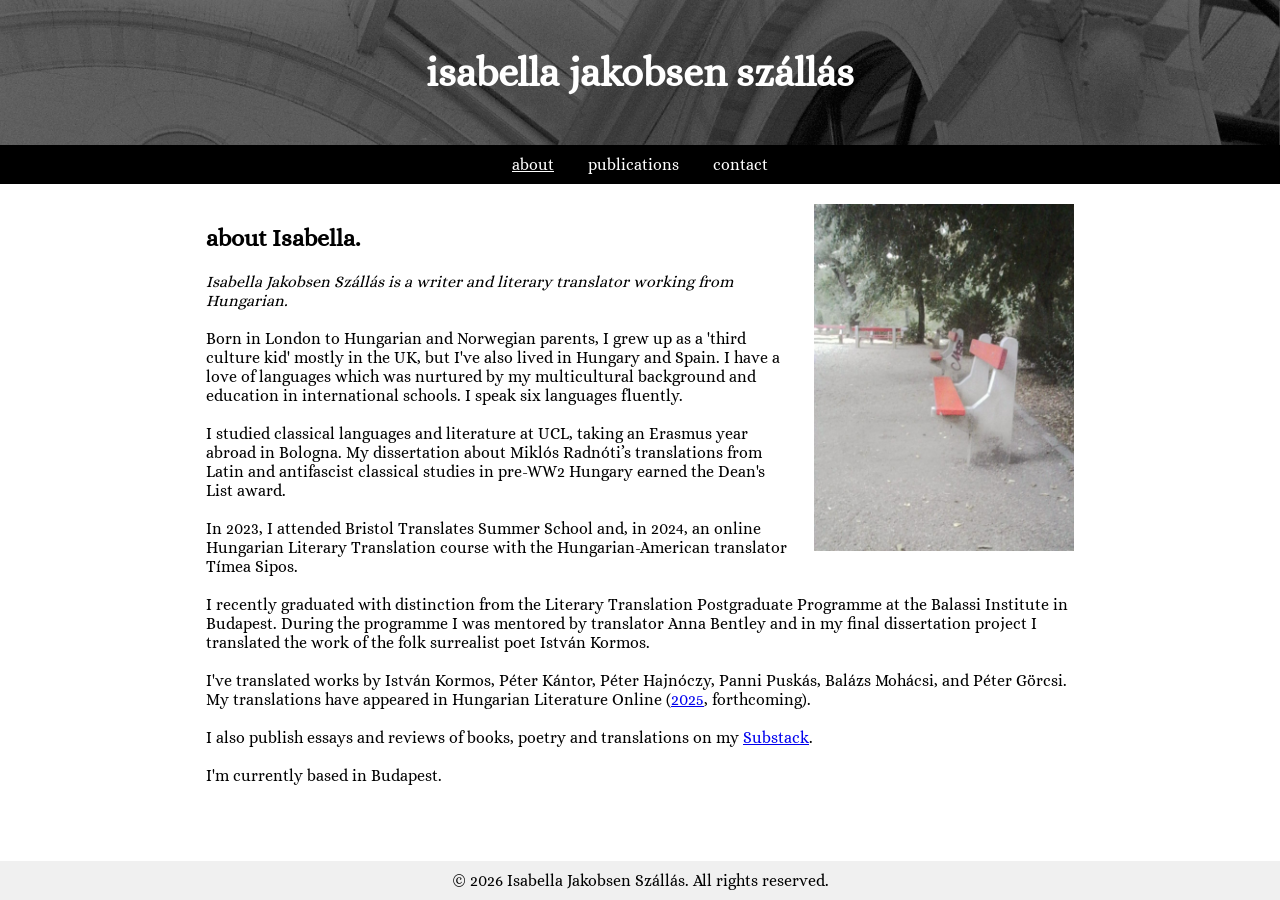
==== about.html @ 347dddb1 "layout changes with new pages added three pages to the navigation of the site: about, publications, " ====
<!DOCTYPE html>
<html>
<head>
	<meta charset="utf-8">
	<meta name="viewport" content="width=device-width, initial-scale=1">
	<title>About — Isabella Jakobsen Szállás</title>
    <link href="https://fonts.googleapis.com/css2?family=Alice&display=swap" rel="stylesheet">
    <link rel="stylesheet" href="style.css">
</head>

<body>

    <!-- Header -->
<header>
    <div class="overlay">
        <h1><a href="index.html">isabella jakobsen szállás</a></h1>
    </div>
</header>

    <!-- Nav -->
    <nav>
        <a href="about.html" class="active">about</a>
        <a href="publications.html">publications</a>
        <a href="contact.html">contact</a>
    </nav>

    <!-- Main Content -->
    <div class="container">
        <div class="pos_cen">
            <img class="img_deg" src="images/red-bench.jpg" />
            <h2>about Isabella.</h2>
	    <p> <i>Isabella Jakobsen Szállás is a writer and literary translator working from Hungarian. </i> </br>
</br>
Born in London to Hungarian and Norwegian parents, I grew up as a 'third culture kid' mostly in the UK, but I've also lived in Hungary and Spain. I have a love of languages which was nurtured by my multicultural background and education in international schools. I speak six languages fluently. </br>
</br>
I studied classical languages and literature at UCL, taking an Erasmus year abroad in Bologna. My dissertation about Miklós Radnóti’s translations from Latin and antifascist classical studies in pre-WW2 Hungary earned the Dean's List award. </br>
</br>
In 2023, I attended Bristol Translates Summer School and, in 2024, an online Hungarian Literary Translation course with the Hungarian-American translator Tímea Sipos. </br>
</br>
I recently graduated with distinction from the Literary Translation Postgraduate Programme at the Balassi Institute in Budapest. During the programme I was mentored by translator Anna Bentley and in my final dissertation project I translated the work of the folk surrealist poet István Kormos. </br>
</br>
I've translated works by István Kormos, Péter Kántor, Péter Hajnóczy, Panni Puskás, Balázs Mohácsi, and Péter Görcsi. My translations have appeared in Hungarian Literature Online (<a href="https://hlo.hu/new-work/panni-puskas-self-pity-in-the-backwaters-of-szigetkoz.html" target="_blank">2025</a>, forthcoming). </br>
</br>
I also publish essays and reviews of books, poetry and translations on my <a href="https://substack.com/@isabellajsz" target="_blank">Substack</a>. </br>
</br>
I'm currently based in Budapest.</p>
        </div>
    </div>

    <!-- Footer -->
    <footer class="footer">
        &copy; 2026 Isabella Jakobsen Szállás. All rights reserved.
    </footer>
</body>
</html>
---- style.css ----
/* General Styles */
html, body {
    height: 100%;
    margin: 0;
}

body {
    display: flex;
    flex-direction: column;
    min-height: 100vh;
    font-family: 'Alice', serif;
    background-color: #ffffff;
    color: #000000;
}

header {
    position: relative;
    height: 200px;
    background-image: url("images/header.jpg");
    background-repeat: no-repeat;
    background-size: cover;
    background-position: center top; /* try: center center, center bottom, left center, right 30%, etc */
}

header .overlay {
    position: absolute;
    top: 0;
    left: 0;
    width: 100%;
    height: 100%;
    background-color: rgba(0, 0, 0, 0.5);
    display: flex;
    align-items: center;
    justify-content: center;
}

header h1 {
    color: #ffffff;
    font-size: 2.5em;
    margin: 0;
}

header h1 a {
	    color: inherit;
	    text-decoration: none; 
	    hover { opacity: 0.8; };
}


nav {
    background-color: #000000;
    padding: 10px;
    text-align: center;
}

nav a {
    color: #ffffff;
    text-decoration: none;
    margin: 0 15px;
    font-size: 1em;
}

nav a:hover {
    text-decoration: underline;
}

nav a.active {
    text-decoration: underline;
}

.container {
    flex: 1 0 auto;
    padding: 20px;
}

.img_deg {
    float: right;
    width: 30%;
    margin: 0 0 15px 20px;
}

.pos_cen {
    width: 70%;
    margin: 0 auto;
    overflow: auto;
    padding-bottom: 40px;
}

.social-links a {
    margin: 0 10px;
    color: #000000;
    text-decoration: none;
    font-size: 1.2em;
}

.social-links a:hover {
    text-decoration: underline;
}

footer {
    flex-shrink: 0;
    text-align: center;
    padding: 10px;
    background-color: #f0f0f0;
}
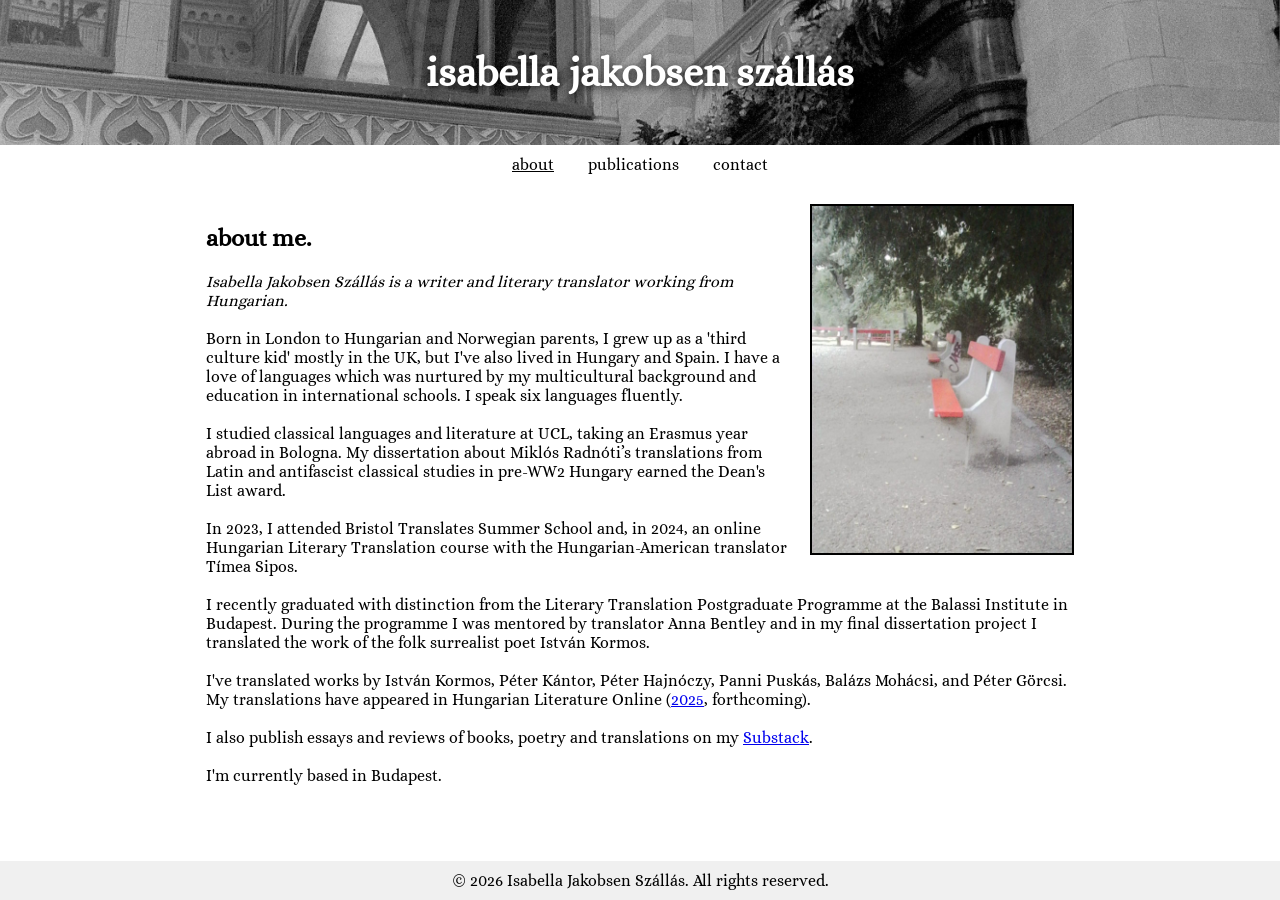
==== commit db3f807e: "minor changes minor visual changes, trying to get the style to be same on all pages. moved the favic" ====
--- a/about.html
+++ b/about.html
@@ -6,6 +6,118 @@
 	<title>About — Isabella Jakobsen Szállás</title>
     <link href="https://fonts.googleapis.com/css2?family=Alice&display=swap" rel="stylesheet">
     <link rel="stylesheet" href="style.css">
+	<style>
+        /* General Styles */
+        html, body {
+            height: 100%;
+            margin: 0;
+            color-scheme: light only;
+        }
+
+        body {
+            display: flex;
+            flex-direction: column;
+            min-height: 100vh;
+            font-family: 'Alice', serif;
+            background-color: #ffffff;
+            color: #000000;
+        }
+
+        header {
+            position: relative;
+            height: 200px;
+            overflow: hidden;
+            background: url("images/header.jpg");
+            background-repeat: no-repeat;
+            background-size: cover;
+            background-position: center 85%;
+        }
+
+        header .overlay {
+            position: absolute;
+            top: 0;
+            left: 0;
+            width: 100%;
+            height: 100%;
+            display: flex;
+            align-items: center;
+            justify-content: center;
+            padding: 0 20px;
+            box-sizing: border-box;
+        }
+
+        header h1 {
+            color: #ffffff;
+            font-size: clamp(1.3em, 6vw, 2.5em);
+            text-align: center;
+            text-shadow: 0 2px 8px rgba(0, 0, 0, 0.8);
+            margin: 0;
+        }
+
+	header h1 a {
+	    color: inherit;
+	    text-decoration: none; 
+	    hover { opacity: 0.8; };
+}
+
+        nav {
+            background-color: #ffffff;
+            padding: 10px;
+            text-align: center;
+        }
+
+        nav a {
+            color: #000000;
+            text-decoration: none;
+            margin: 0 15px;
+            font-size: 1em;
+        }
+
+        nav a:hover {
+            text-decoration: underline;
+        }
+
+        .container {
+            flex: 1 0 auto;
+            padding: 20px;
+        }
+
+        .img_deg {
+            border: 2px solid #000000;
+            float: right;
+            width: 30%;
+            margin: 0 0 15px 20px;
+        }
+
+        .pos_cen {
+            width: 70%;
+            margin: 0 auto;
+            overflow: auto;
+            padding-bottom: 40px;
+        }
+
+	.favicon {
+	    <link rel="icon" href="images/favicon.png" type="image/png">
+	}
+
+        .social-links a {
+            margin: 0 10px;
+            color: #000000;
+            text-decoration: none;
+            font-size: 1.2em;
+        }
+
+        .social-links a:hover {
+            text-decoration: underline;
+        }
+
+        footer {
+            flex-shrink: 0;
+            text-align: center;
+            padding: 10px;
+            background-color: #f0f0f0;
+        }
+    </style>
 </head>
 
 <body>
@@ -28,7 +140,7 @@
     <div class="container">
         <div class="pos_cen">
             <img class="img_deg" src="images/red-bench.jpg" />
-            <h2>about Isabella.</h2>
+            <h2>about me.</h2>
 	    <p> <i>Isabella Jakobsen Szállás is a writer and literary translator working from Hungarian. </i> </br>
 </br>
 Born in London to Hungarian and Norwegian parents, I grew up as a 'third culture kid' mostly in the UK, but I've also lived in Hungary and Spain. I have a love of languages which was nurtured by my multicultural background and education in international schools. I speak six languages fluently. </br>
--- a/style.css
+++ b/style.css
@@ -13,13 +13,15 @@
     color: #000000;
 }
 
+
+
 header {
     position: relative;
     height: 200px;
     background-image: url("images/header.jpg");
     background-repeat: no-repeat;
     background-size: cover;
-    background-position: center top; /* try: center center, center bottom, left center, right 30%, etc */
+    background-position: center 85%; 
 }
 
 header .overlay {
@@ -28,7 +30,6 @@
     left: 0;
     width: 100%;
     height: 100%;
-    background-color: rgba(0, 0, 0, 0.5);
     display: flex;
     align-items: center;
     justify-content: center;
@@ -37,6 +38,7 @@
 header h1 {
     color: #ffffff;
     font-size: 2.5em;
+    text-shadow: 0 2px 8px rgba(0, 0, 0, 0.8);
     margin: 0;
 }
 
@@ -48,13 +50,13 @@
 
 
 nav {
-    background-color: #000000;
+    background-color: #ffffff;
     padding: 10px;
     text-align: center;
 }
 
 nav a {
-    color: #ffffff;
+    color: #000000;
     text-decoration: none;
     margin: 0 15px;
     font-size: 1em;
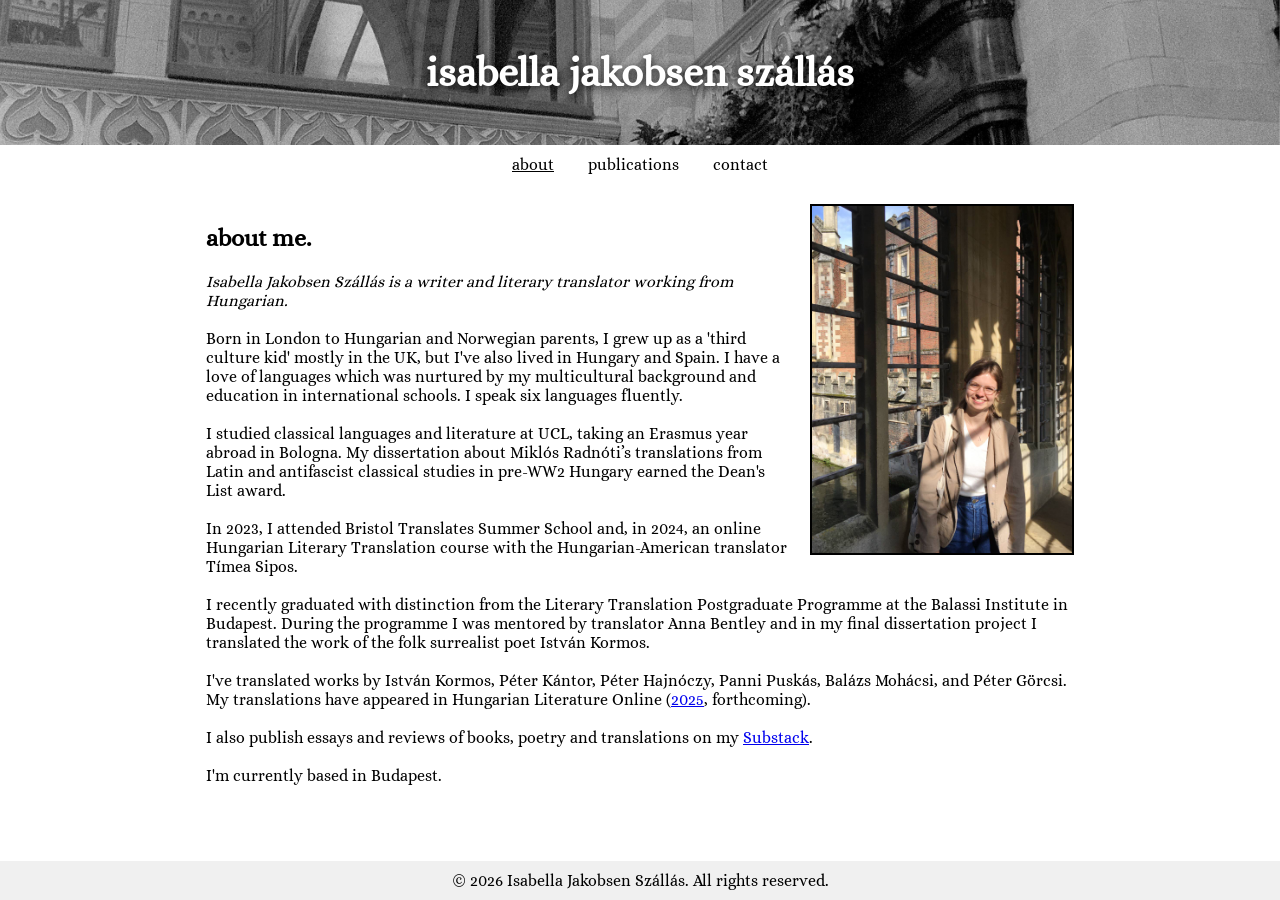
==== commit c19518ad: "changed image in about changed image in about" ====
--- a/about.html
+++ b/about.html
@@ -139,7 +139,7 @@
     <!-- Main Content -->
     <div class="container">
         <div class="pos_cen">
-            <img class="img_deg" src="images/red-bench.jpg" />
+            <img class="img_deg" src="images/me2.jpg" />
             <h2>about me.</h2>
 	    <p> <i>Isabella Jakobsen Szállás is a writer and literary translator working from Hungarian. </i> </br>
 </br>
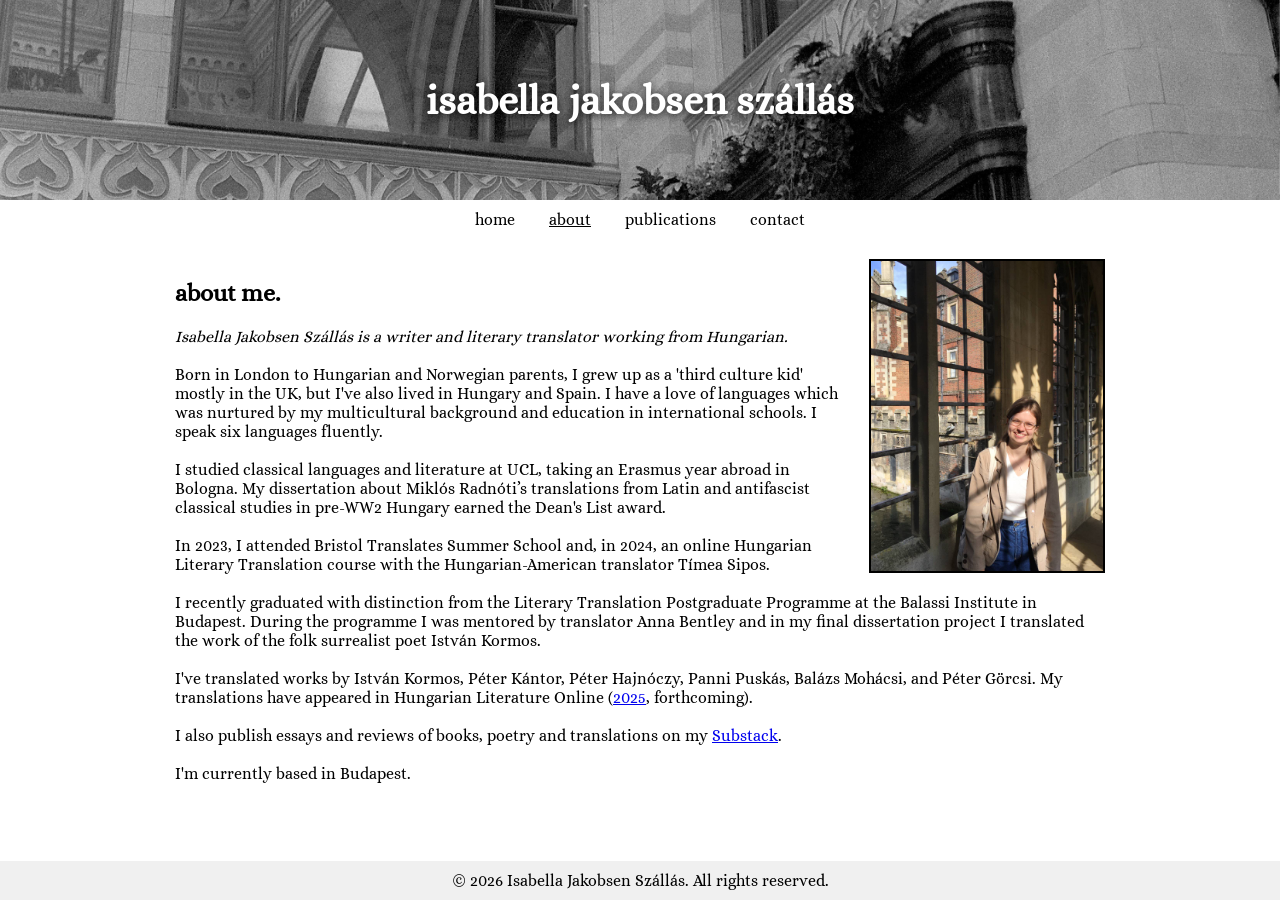
==== commit d3ae48de: "small cosmetic changes small cosmetic changes and added a home button on the navbar menu whenever no" ====
--- a/about.html
+++ b/about.html
@@ -85,12 +85,12 @@
         .img_deg {
             border: 2px solid #000000;
             float: right;
-            width: 30%;
+            width: 25%;
             margin: 0 0 15px 20px;
         }
 
         .pos_cen {
-            width: 70%;
+            width: 75%;
             margin: 0 auto;
             overflow: auto;
             padding-bottom: 40px;
@@ -131,6 +131,7 @@
 
     <!-- Nav -->
     <nav>
+        <a href="index.html">home</a>
         <a href="about.html" class="active">about</a>
         <a href="publications.html">publications</a>
         <a href="contact.html">contact</a>
